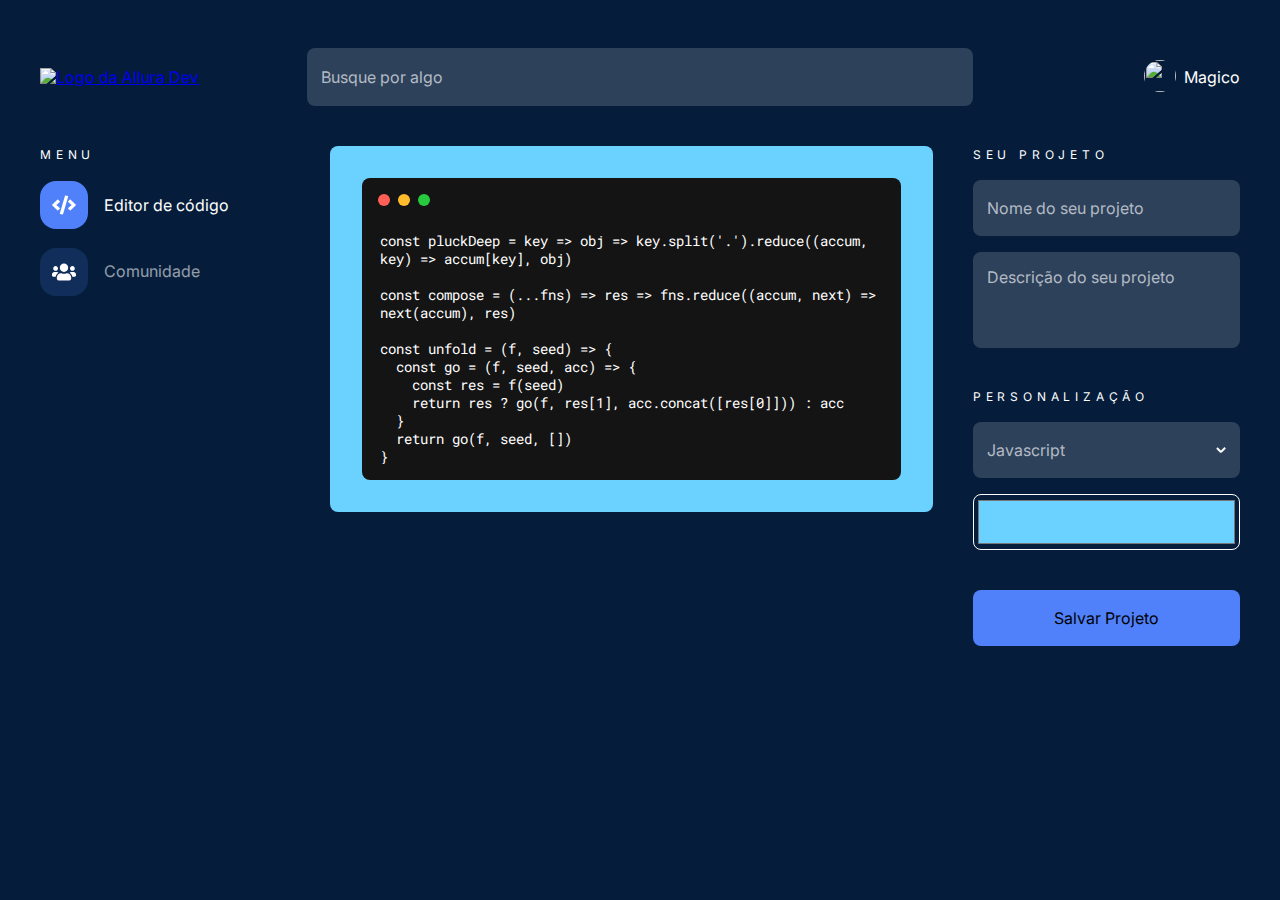
==== index.html @ d1392bac "Add screen editor field" ====
<!DOCTYPE html>
<html>
    <head>
        <meta charset="utf-8">
        <meta name="viewport" content="width=device-width initial-scale=1.0">

        <title>Home | Allura Challenge Front-End</title>

        <link href="assets/css/normalize.css" rel="stylesheet">
        <link href="https://fonts.googleapis.com/css2?family=Inter&display=swap" rel="stylesheet">
        <link href="https://fonts.googleapis.com/css2?family=Roboto+Mono&display=swap" rel="stylesheet">
        <link href="assets/css/base.css" rel="stylesheet">
        <link href="assets/css/header.css" rel="stylesheet">
        <link href="assets/css/menu.css" rel="stylesheet">
        <link href="assets/css/sidebar.css" rel="stylesheet">
        <link href="assets/css/screen.css" rel="stylesheet">
    </head>
    <body>
        <header class="header">
            <a href="#" class="header__logo left_container"><img src="assets/img/logo-allura_dev.svg" alt="Logo da Allura Dev"></a>
            <section class="header__navigation">
                <input type="text" id="search_bar" placeholder="Busque por algo" class="header__search middle_container"/>
            </section>
            <section class="header__profile right_container">
                <img src="assets/img/profile.jpg" alt="" class="header__profile__photo">
                <p class="header__profile__name">Magico</p>
            </section>
        </header>
        <main class="main">
            <nav class="menu left_container">
                <p class="title">Menu</p>
                <ul>
                    <li>
                        <a href="#" class="menu__editor--active">
                            <div class="menu__img__bg">
                                <img src="assets/img/icon-code_editor.svg" alt="Icone do editor de código" class="menu__editor__img">
                            </div>
                            <p class="menu__name">Editor de código</p>
                        </a>
                    </li>
                    <li>
                        <a href="#" class="menu__community">
                            <div class="menu__img__bg">
                                <img src="assets/img/icon-community.svg" alt="" class="menu__community__img">
                            </div>
                            <p class="menu__name">Comunidade</p>
                        </a>
                    </li>
                </ul>
            </nav>
            <div class="screen middle_container" id="screen_bg">
                <div class="screen__area">
                    <div class="screen__prompt">
                        <div class="screen__dot screen__dot-red"></div>
                        <div class="screen__dot screen__dot-yellow"></div>
                        <div class="screen__dot screen__dot-green"></div>
                    </div>
                    <textarea name="screen__editor" cols="30" rows="10" class="screen__editor">
const pluckDeep = key => obj => key.split('.').reduce((accum, key) => accum[key], obj)

const compose = (...fns) => res => fns.reduce((accum, next) => next(accum), res)

const unfold = (f, seed) => {
  const go = (f, seed, acc) => {
    const res = f(seed)
    return res ? go(f, res[1], acc.concat([res[0]])) : acc
  }
  return go(f, seed, [])
}
                    </textarea>
                </div>
            </div>
            <nav class="sidebar right_container">
                <section class="sidebar__navigation">
                    <form class="sidebar__form">
                        <p class="title">Seu projeto</p>
                        <input type="text" id="project_name" placeholder="Nome do seu projeto" class="sidebar__input"/>
                        <textarea name="project_description" id="project_description" placeholder="Descrição do seu projeto"
                            cols="30" rows="10" class="sidebar__description"></textarea>
                        <p class="title">Personalização</p>
                        <div class="custom-select-wrapper sidebar__select">
                            <div class="custom-select">
                                <div class="custom-select__trigger"><span>Javascript</span>
                                    <div class="arrow"></div>
                                </div>
                                <div class="custom-options">
                                    <span class="custom-option selected" data-value="0">Javascript</span>
                                    <span class="custom-option" data-value="1">HTML</span>
                                    <span class="custom-option" data-value="2">CSS</span>
                                </div>
                            </div>
                        </div>
                        <input type="color" id="favcolor" name="favcolor" value="#6BD1FF" class="sidebar__color-picker">
                        <input type="submit" value="Salvar Projeto" class="sidebar__submit">
                    </form>
                </section>
            </nav>
        </main>
        <footer>
        </footer>
        <script src="assets/js/custom-select.js"></script>
        <script src="assets/js/colorpick.js"></script>
    </body>
</html>
---- assets/css/base.css ----
:root {
    --branco: #FFF;
    --preto: #000;
    --grafite: #141414;
    --cinza-escuro: #2d415b;
    --prata: #b3bac4;
    --azul-marinho: #051D3B;
    --azul-agua: #5081FB;
    --azul-claro: #6BD1FF;
    --vermelho: #FF5F56;
    --amarelo: #FFBD2E;
    --verde: #27C93F;

    --inter: 'Inter', sans-serif;
    --roboto-mono: 'Roboto Mono', monospace;
}

body {
    background-color: var(--azul-marinho);
    font-family: var(--inter);
    font-style: normal;
    font-weight: normal;
    font-size: 16px;
    color: var(--branco);
}

.middle_container {
    margin: 2rem 0 0.5rem 0;
}

.left_container {
    margin: 2rem 0 0.5rem 2.5rem;
}

.right_container {
    margin: 2rem 2.5rem 0.5rem 0;
}

.main {
    display: flex;
    justify-content: space-between;
}

.title {
    font-size: 12px;
    line-height: 18px;
    letter-spacing: 0.4em;
    text-transform: uppercase;
    margin: 0;
}

::placeholder {
    color: var(--prata);
}
---- assets/css/header.css ----
.header {
    display: flex;
    justify-content: space-between;
    margin-top: 1rem;
    align-items: center;
}

.header__logo {
    width: 20%;
}

.header__navigation {
    display: flex;
    align-items: center;
    width: 52vw;
}

.header__search {
    background: rgba(255, 255, 255, 0.16);
    border-radius: 8px;
    width: 52vw;
    height: 56px;
    border: none;
    padding-left:14px;
}

.header__profile{
    display: flex;
    width: 20%;
    justify-content: flex-end;
}

.header__profile__photo {
    width: 32px;
    height: 32px;
    border-radius: 50%;
    margin: 0.5rem;
    object-fit: cover;
}

.header__profile__name {
    color: var(--branco);
}
---- assets/css/menu.css ----
.menu {
    width: 24%;
}

.menu ul {
    padding-left: 0;
    padding-right: 2.5rem;
    box-sizing: border-box;
}

.menu li {
    list-style-type: none;
    margin-bottom: 1rem;
}

.menu__editor, .menu__community {
    display: flex;
    flex-direction: row;
    align-items: center;
    justify-content: flex-start;
    text-decoration: none;
}

.menu__editor--active, .menu__community--active {
    display: flex;
    flex-direction: row;
    align-items: center;
    justify-content: flex-start;
    text-decoration: none;
}

.menu__img__bg {
    padding: 12px;
    background-color: rgba(80, 129, 251, 0.16);
    border-radius: 16px;
    height: 24px;
}

.menu__editor--active .menu__img__bg, .menu__community--active .menu__img__bg {
    background-color: var(--azul-agua);
}

.menu__editor__img, .menu__community__img {
    width: 24px;
    height: 24px;
}

.menu__name {
    margin-left: 1rem;
    color: var(--branco);
    width: 100%;
}

.menu__editor .menu__name, .menu__community .menu__name {
    opacity: 0.56;
}
---- assets/css/sidebar.css ----
.sidebar {
    width: 24%;
    padding-left: 2.5rem;
    box-sizing: border-box;
}

.sidebar__navigation {
    display: flex;
    align-items: center;
}

.sidebar__form {
    width: 100%;
    display: flex;
    flex-direction: column;
}

.sidebar__input {
    background: rgba(255, 255, 255, 0.16);
    border-radius: 8px;
    height: 56px;
    border: none;
    padding: 0 0 0 14px;
    margin-top: 1rem;
    color: var(--branco);
}

.sidebar__description {
    margin-top: 1rem;
    background: rgba(255, 255, 255, 0.16);
    border-radius: 8px;
    height: 80px;
    border: none;
    padding: 16px 0 0 14px;
    margin-bottom: 2.5rem;
    color: var(--branco);
    resize: none;
}

/* customized select */
.sidebar__select {
    background: rgba(255, 255, 255, 0.16);
    border-radius: 8px;
    height: 56px;
    border: none;
    padding: 0 14px 0 14px;
    margin-top: 1rem;
    color: var(--branco);
}

.custom-select-wrapper {
    user-select: none;
}

.custom-select {
    display: flex;
    flex-direction: column;
}

.custom-select__trigger {
    display: flex;
    align-items: center;
    justify-content: space-between;
    line-height: 24px;
    padding-top: 1rem;
    padding-bottom: 1rem;
    cursor: pointer;
    color: var(--prata);
}

.custom-options {
    transition: all 0.5s;
    opacity: 0;
    visibility: hidden;
    pointer-events: none;
    z-index: 2;
    background: rgba(45, 61, 91, 0.9);
    border-radius: 8px;
    border: none;
    color: var(--prata);
}

.custom-select.open .custom-options {
    opacity: 1;
    visibility: visible;
    pointer-events: all;
}

.custom-option {
    display: block;
    padding: 0 22px 0 22px;
    line-height: 24px;
    padding-top: 1rem;
    padding-bottom: 1rem;
    cursor: pointer;
    transition: all 0.5s;
}

.custom-option:hover {
    cursor: pointer;
    background: rgba(255, 255, 255, 0.24);
    border-radius: 8px;
}

.custom-option.selected {
    color: #ffffff;
    background-color: var(--azul-agua);
    border-radius: 8px;
}

.arrow {
    position: relative;
    height: 6px;
    width: 6px;
}

.arrow::before, .arrow::after {
    content: "";
    position: absolute;
    bottom: 0px;
    width: 0.15rem;
    height: 100%;
    transition: all 0.5s;
}

.arrow::before {
    left: -2px;
    transform: rotate(-45deg);
    background-color: var(--branco);
}

.arrow::after {
    left: 2px;
    transform: rotate(45deg);
    background-color: var(--branco);
}

.open .arrow::before {
    left: -2px;
    transform: rotate(45deg);
}

.open .arrow::after {
    left: 2px;
    transform: rotate(-45deg);
}
/* end of customized select */

.sidebar__color-picker {
    margin-top: 1rem;
    margin-right:2.5rem;
    background: rgba(196, 196, 196, 0.01);
    border: 1px solid #FFFFFF;
    box-sizing: border-box;
    border-radius: 8px;
    width: 100%;
    height: 56px;
}

.sidebar__submit {
    margin-top: 2.5rem;
    height: 56px;
    border-radius: 8px;
    height: 56px;
    border: none;
    padding: 0 14px 0 14px;
    color: var(--preto);
    background-color: var(--azul-agua);
}
---- assets/css/screen.css ----
.screen {
    background-color: var(--azul-claro);
    width: 50%;
    border-radius: 8px;
    transition: background-color 0.8s;
    height: 366px;
}

.screen__area {
    background-color: var(--grafite);
    height:302px;
    margin: 2rem;
    padding: 1rem;
    box-sizing: border-box;
    border-radius: 8px;
    flex-grow: 0;
    display: flex;
    flex-direction: column;
    justify-content: space-between;
}

.screen__prompt {
    display: flex;
    justify-content: start;
}

.screen__dot {
    padding: 6px;
    border-radius: 50%;
    margin-right: 0.5rem;
    margin-bottom: 1.5rem;
}

.screen__dot-red {
    background-color: var(--vermelho);
}

.screen__dot-yellow {
    background-color: var(--amarelo);
}

.screen__dot-green {
    background-color: var(--verde);
}

.screen__editor {
    background-color: var(--grafite);
    resize: none;
    width: -webkit-fill-available;
    height: 100%;
    border: none;
    color: var(--branco);
    font-family: var(--roboto-mono);
    font-size: 14px;
    line-height: 18px;
}
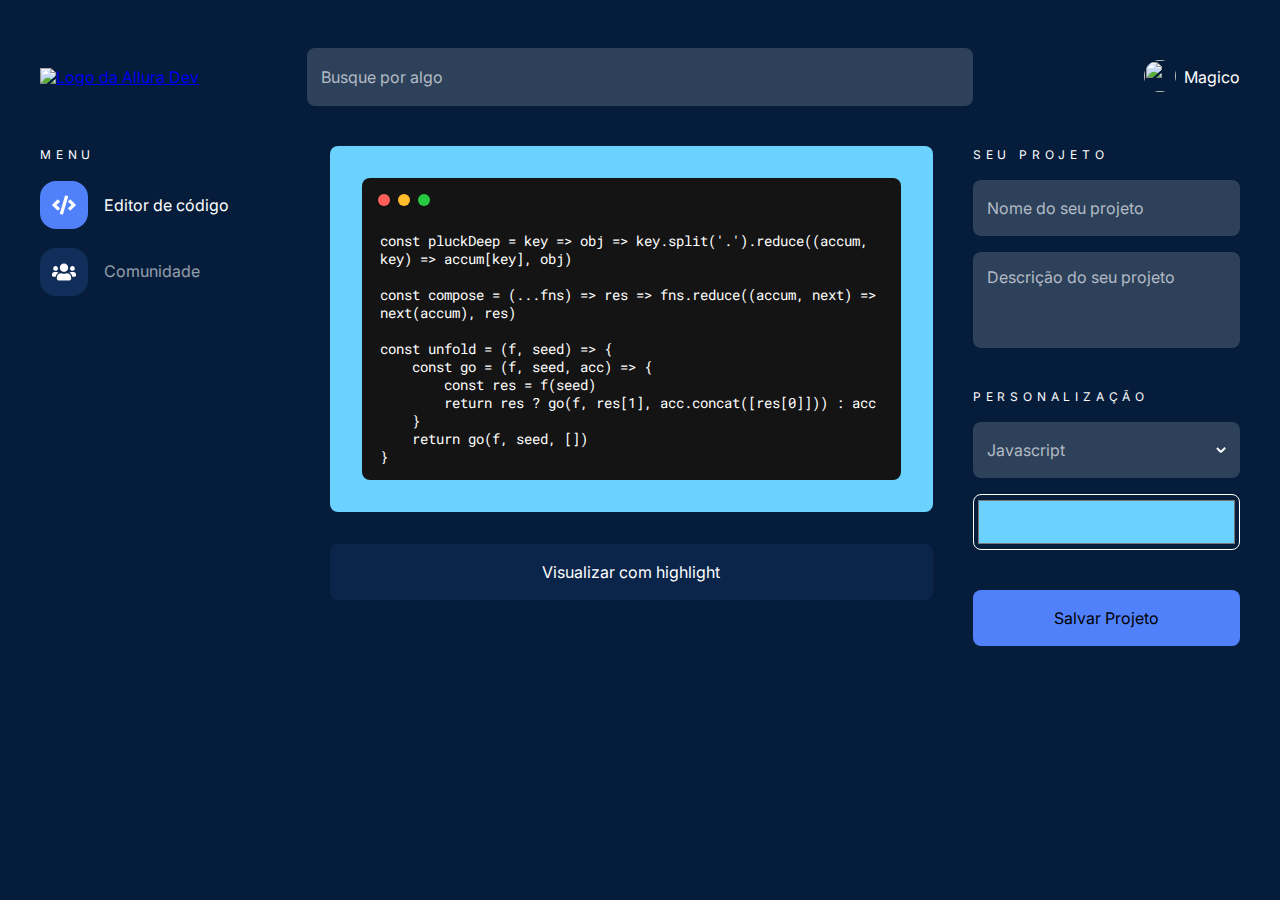
==== commit 9146f809: "Add highlight vizualize button" ====
--- a/index.html
+++ b/index.html
@@ -48,28 +48,31 @@
                     </li>
                 </ul>
             </nav>
-            <div class="screen middle_container" id="screen_bg">
-                <div class="screen__area">
-                    <div class="screen__prompt">
-                        <div class="screen__dot screen__dot-red"></div>
-                        <div class="screen__dot screen__dot-yellow"></div>
-                        <div class="screen__dot screen__dot-green"></div>
-                    </div>
-                    <textarea name="screen__editor" cols="30" rows="10" class="screen__editor">
+            <section class="middle">
+                <div class="screen middle_container" id="screen_bg">
+                    <div class="screen__area">
+                        <div class="screen__prompt">
+                            <div class="screen__dot screen__dot-red"></div>
+                            <div class="screen__dot screen__dot-yellow"></div>
+                            <div class="screen__dot screen__dot-green"></div>
+                        </div>
+                        <textarea name="screen__editor" cols="30" rows="10" class="screen__editor">
 const pluckDeep = key => obj => key.split('.').reduce((accum, key) => accum[key], obj)
 
 const compose = (...fns) => res => fns.reduce((accum, next) => next(accum), res)
 
 const unfold = (f, seed) => {
-  const go = (f, seed, acc) => {
-    const res = f(seed)
-    return res ? go(f, res[1], acc.concat([res[0]])) : acc
-  }
-  return go(f, seed, [])
+    const go = (f, seed, acc) => {
+        const res = f(seed)
+        return res ? go(f, res[1], acc.concat([res[0]])) : acc
+    }
+    return go(f, seed, [])
 }
-                    </textarea>
+                        </textarea>
+                    </div>
                 </div>
-            </div>
+                <input type="submit" value="Visualizar com highlight" class="screen__vizualize">
+            </section>
             <nav class="sidebar right_container">
                 <section class="sidebar__navigation">
                     <form class="sidebar__form">
--- a/assets/css/screen.css
+++ b/assets/css/screen.css
@@ -1,6 +1,11 @@
+.middle {
+    width: 50%;
+    display: flex;
+    flex-direction: column;
+}
+
 .screen {
     background-color: var(--azul-claro);
-    width: 50%;
     border-radius: 8px;
     transition: background-color 0.8s;
     height: 366px;
@@ -53,4 +58,15 @@
     font-family: var(--roboto-mono);
     font-size: 14px;
     line-height: 18px;
+}
+
+.screen__vizualize {
+    margin-top: 1.5rem;
+    height: 56px;
+    border-radius: 8px;
+    height: 56px;
+    border: none;
+    padding: 0 14px 0 14px;
+    color: var(--branco);
+    background: rgba(80, 129, 251, 0.08);
 }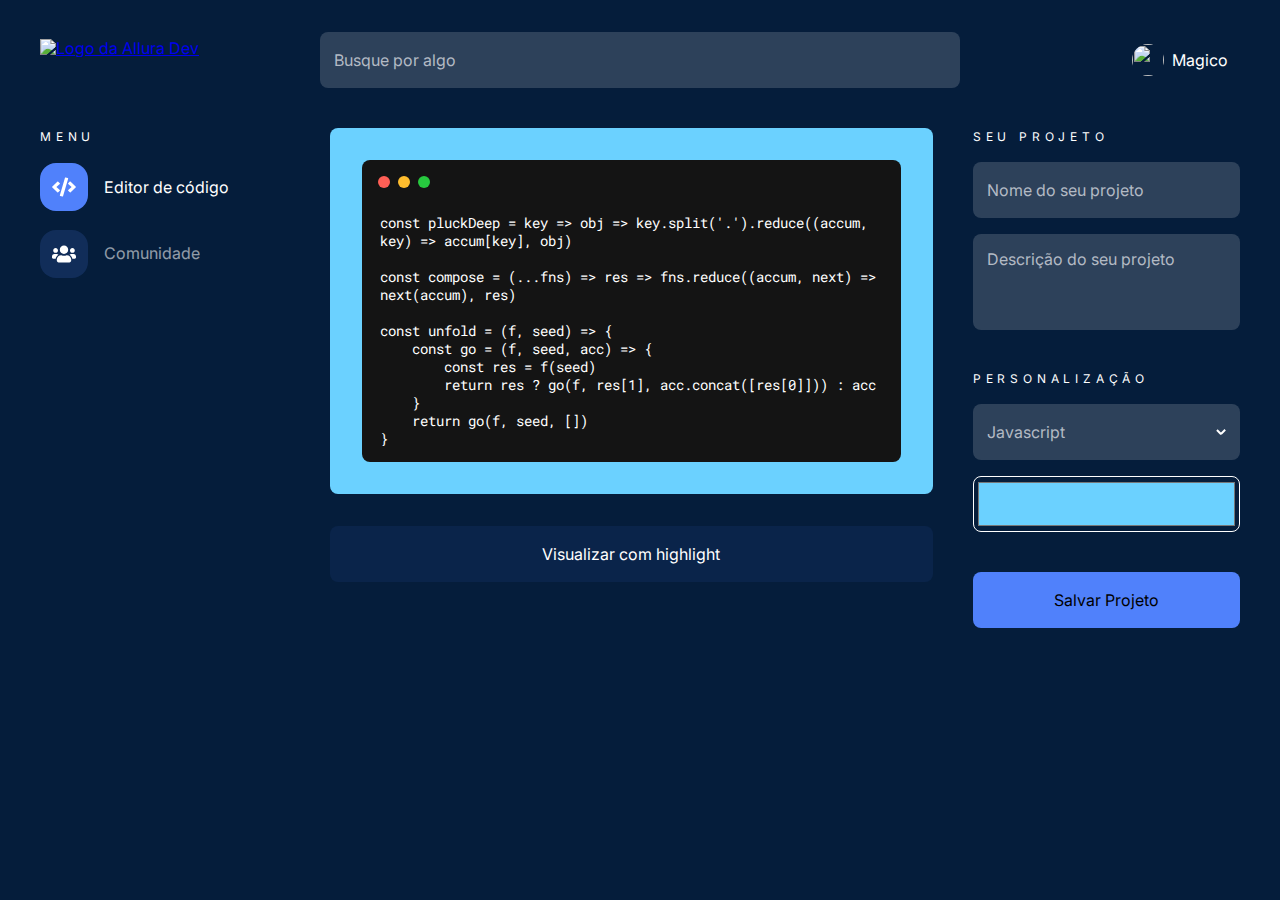
==== commit 0b797922: "Do some style adjustments" ====
--- a/index.html
+++ b/index.html
@@ -17,13 +17,17 @@
     </head>
     <body>
         <header class="header">
-            <a href="#" class="header__logo left_container"><img src="assets/img/logo-allura_dev.svg" alt="Logo da Allura Dev"></a>
+            <div class="header__logo">
+                <a href="#" class="left_container"><img src="assets/img/logo-allura_dev.svg" alt="Logo da Allura Dev"></a>
+            </div>
             <section class="header__navigation">
                 <input type="text" id="search_bar" placeholder="Busque por algo" class="header__search middle_container"/>
             </section>
-            <section class="header__profile right_container">
-                <img src="assets/img/profile.jpg" alt="" class="header__profile__photo">
-                <p class="header__profile__name">Magico</p>
+            <section class="header__profile">
+                <div class="header__bg right_container">
+                    <img src="assets/img/profile.jpg" alt="" class="header__profile__photo">
+                    <p class="header__profile__name">Magico</p>
+                </div>
             </section>
         </header>
         <main class="main">
--- a/assets/css/base.css
+++ b/assets/css/base.css
@@ -6,6 +6,8 @@
     --prata: #b3bac4;
     --azul-marinho: #051D3B;
     --azul-agua: #5081FB;
+    --azul-ceu: #7BA4FC;
+    --azul-ceu-limpo:#96B9FD;
     --azul-claro: #6BD1FF;
     --vermelho: #FF5F56;
     --amarelo: #FFBD2E;
--- a/assets/css/header.css
+++ b/assets/css/header.css
@@ -1,40 +1,57 @@
 .header {
     display: flex;
     justify-content: space-between;
-    margin-top: 1rem;
     align-items: center;
 }
 
 .header__logo {
-    width: 20%;
+    width: 24%;
 }
 
 .header__navigation {
     display: flex;
     align-items: center;
-    width: 52vw;
+    width: 50%;
 }
 
 .header__search {
     background: rgba(255, 255, 255, 0.16);
     border-radius: 8px;
-    width: 52vw;
+    width: 100%;
     height: 56px;
     border: none;
-    padding-left:14px;
+    padding: 0 0 0 14px;
+    color: var(--branco);
+}
+
+.header__search:hover {
+    background: rgba(255, 255, 255, 0.24);
 }
 
 .header__profile{
+    width: 24%;
     display: flex;
-    width: 20%;
     justify-content: flex-end;
+}
+
+.header__bg {
+    display: flex;
+    align-items: center;
+    border-radius: 8px;
+    padding: 1rem 0.75rem 1rem 0.75rem;
+    box-sizing: border-box;
+    height: 56px;
+}
+
+.header__bg:hover {
+    background: rgba(255, 255, 255, 0.08);
 }
 
 .header__profile__photo {
     width: 32px;
     height: 32px;
     border-radius: 50%;
-    margin: 0.5rem;
+    margin-right: 0.5rem;
     object-fit: cover;
 }
 
--- a/assets/css/menu.css
+++ b/assets/css/menu.css
@@ -29,6 +29,10 @@
     text-decoration: none;
 }
 
+.menu__editor:hover, .menu__community:hover, .menu__editor--active:hover, .menu__community--active:hover {
+    background-color: rgba(255, 255, 255, 0.16);
+    border-radius: 16px;
+}
 .menu__img__bg {
     padding: 12px;
     background-color: rgba(80, 129, 251, 0.16);
--- a/assets/css/sidebar.css
+++ b/assets/css/sidebar.css
@@ -37,6 +37,10 @@
     resize: none;
 }
 
+.sidebar__input:hover, .sidebar__description:hover {
+    background: rgba(255, 255, 255, 0.24);
+}
+
 /* customized select */
 .sidebar__select {
     background: rgba(255, 255, 255, 0.16);
@@ -46,6 +50,10 @@
     padding: 0 14px 0 14px;
     margin-top: 1rem;
     color: var(--branco);
+}
+
+.sidebar__select:hover {
+    background: rgba(255, 255, 255, 0.24);
 }
 
 .custom-select-wrapper {
@@ -166,4 +174,17 @@
     padding: 0 14px 0 14px;
     color: var(--preto);
     background-color: var(--azul-agua);
+}
+
+.sidebar__submit:hover {
+    background: var(--azul-ceu);
+}
+
+.sidebar__submit:active {
+    background: var(--azul-ceu);
+    border: 4px solid rgba(80, 129, 251, 0.72);
+}
+
+.sidebar__submit:focus {
+    background: var(--azul-ceu-limpo);
 }--- a/assets/css/screen.css
+++ b/assets/css/screen.css
@@ -69,4 +69,17 @@
     padding: 0 14px 0 14px;
     color: var(--branco);
     background: rgba(80, 129, 251, 0.08);
+}
+
+.screen__vizualize:hover {
+    background: rgba(80, 129, 251, 0.16);
+}
+
+.screen__vizualize:active {
+    background: rgba(80, 129, 251, 0.16);
+    border: 4px solid rgba(80, 129, 251, 0.24);
+}
+
+.screen__vizualize:focus {
+    background: rgba(80, 129, 251, 0.16);
 }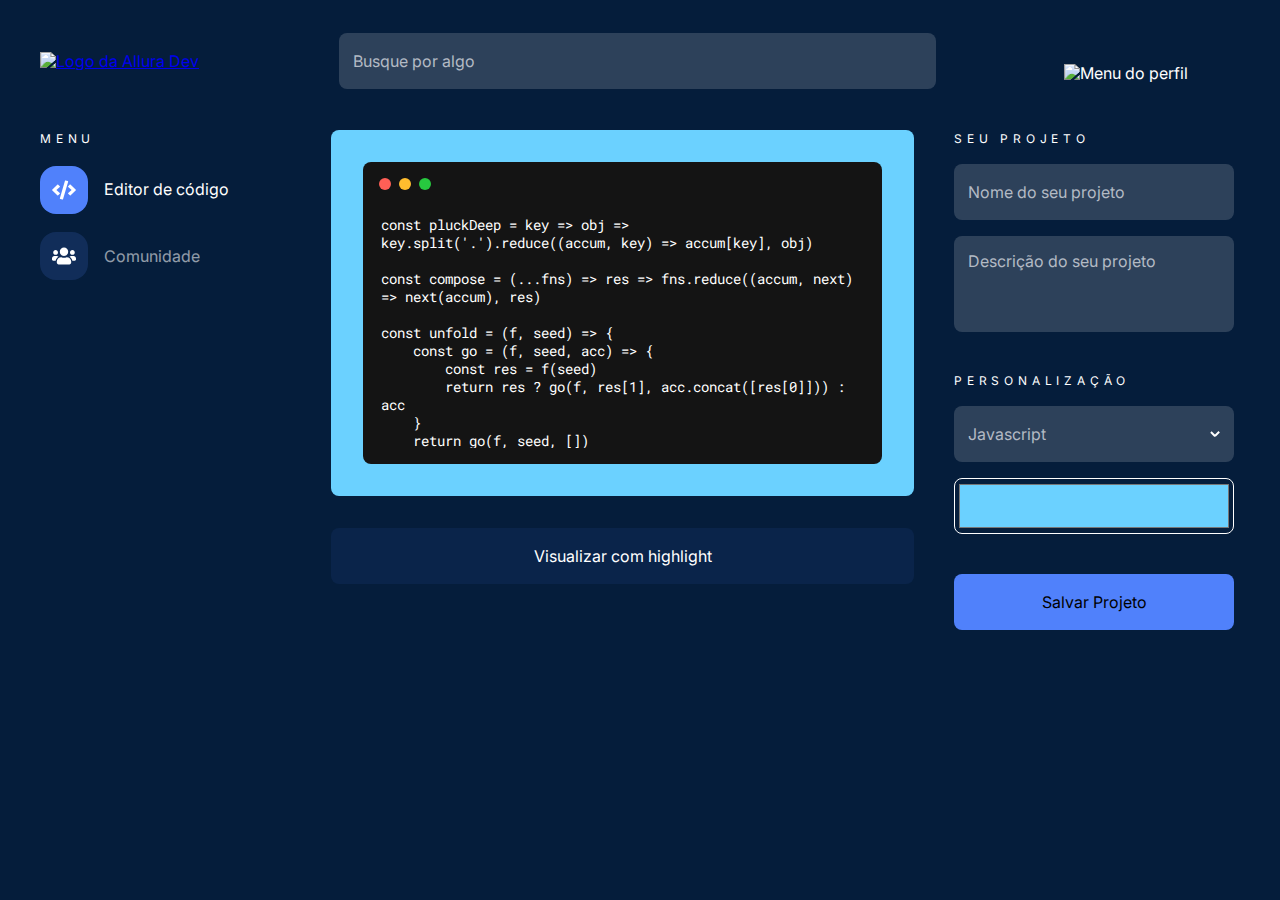
==== commit 3ecb35bb: "Fix header spacements in order to align with main scope" ====
--- a/index.html
+++ b/index.html
@@ -17,16 +17,23 @@
     </head>
     <body>
         <header class="header">
-            <div class="header__logo">
-                <a href="#" class="left_container"><img src="assets/img/logo-allura_dev.svg" alt="Logo da Allura Dev"></a>
+            <div class="header__logo left_container">
+                <a href="#" class="header__logo-bg"><img src="assets/img/logo-allura_dev.svg" alt="Logo da Allura Dev"></a>
             </div>
-            <section class="header__navigation">
-                <input type="text" id="search_bar" placeholder="Busque por algo" class="header__search middle_container"/>
+            <section class="middle">
+                <div class="header__navigation middle_container">
+                    <input type="text" id="search_bar" placeholder="Busque por algo" class="header__search "/>
+                </div>
             </section>
-            <section class="header__profile">
-                <div class="header__bg right_container">
-                    <img src="assets/img/profile.jpg" alt="" class="header__profile__photo">
+            <section class="header__profile right_container">
+                <div class="header__profile-bg">
+                    <img src="assets/img/profile.jpg" alt="Imagem do perfil" class="header__profile__photo">
                     <p class="header__profile__name">Magico</p>
+                </div>
+                <div class="header__hamburguer-menu right_container">
+                    <div class="header__hamburguer-bg">
+                        <img src="assets/img/menu-hamburguer.svg" alt="Menu do perfil">
+                    </div>
                 </div>
             </section>
         </header>
--- a/assets/css/base.css
+++ b/assets/css/base.css
@@ -38,6 +38,12 @@
     margin: 2rem 2.5rem 0.5rem 0;
 }
 
+.header {
+    display: flex;
+    justify-content: space-between;
+    align-items: center;
+}
+
 .main {
     display: flex;
     justify-content: space-between;
@@ -53,4 +59,10 @@
 
 ::placeholder {
     color: var(--prata);
+}
+
+@media screen and (max-width:1440px) {
+    .right_container {
+        margin-right: 2.875rem;
+    }
 }--- a/assets/css/header.css
+++ b/assets/css/header.css
@@ -1,17 +1,19 @@
-.header {
-    display: flex;
-    justify-content: space-between;
-    align-items: center;
+.header__logo {
+    width: 25%;
 }
 
-.header__logo {
-    width: 24%;
+.header__logo-bg {
+    width: fit-content;
+    border-radius: 8px;
+    height: 56px;
+    display: flex;
+    justify-content: start;
+    align-items: center;
 }
 
 .header__navigation {
     display: flex;
     align-items: center;
-    width: 50%;
 }
 
 .header__search {
@@ -29,12 +31,12 @@
 }
 
 .header__profile{
-    width: 24%;
+    width: 25%;
     display: flex;
     justify-content: flex-end;
 }
 
-.header__bg {
+.header__profile-bg {
     display: flex;
     align-items: center;
     border-radius: 8px;
@@ -43,7 +45,7 @@
     height: 56px;
 }
 
-.header__bg:hover {
+.header__profile-bg:hover {
     background: rgba(255, 255, 255, 0.08);
 }
 
@@ -57,4 +59,23 @@
 
 .header__profile__name {
     color: var(--branco);
+}
+
+.header__hamburguer-menu {
+    display: none;
+}
+
+/* tablet custom */
+@media screen and (max-width:1440px) {
+    .header__profile-bg {
+        display: none;
+    }
+
+    .header__hamburguer-menu {
+        display: inline;
+    }
+
+    .header__hamburguer-bg {
+
+    }
 }--- a/assets/css/menu.css
+++ b/assets/css/menu.css
@@ -1,5 +1,5 @@
 .menu {
-    width: 24%;
+    width: 25%;
 }
 
 .menu ul {
--- a/assets/css/sidebar.css
+++ b/assets/css/sidebar.css
@@ -1,5 +1,5 @@
 .sidebar {
-    width: 24%;
+    width: 25%;
     padding-left: 2.5rem;
     box-sizing: border-box;
 }
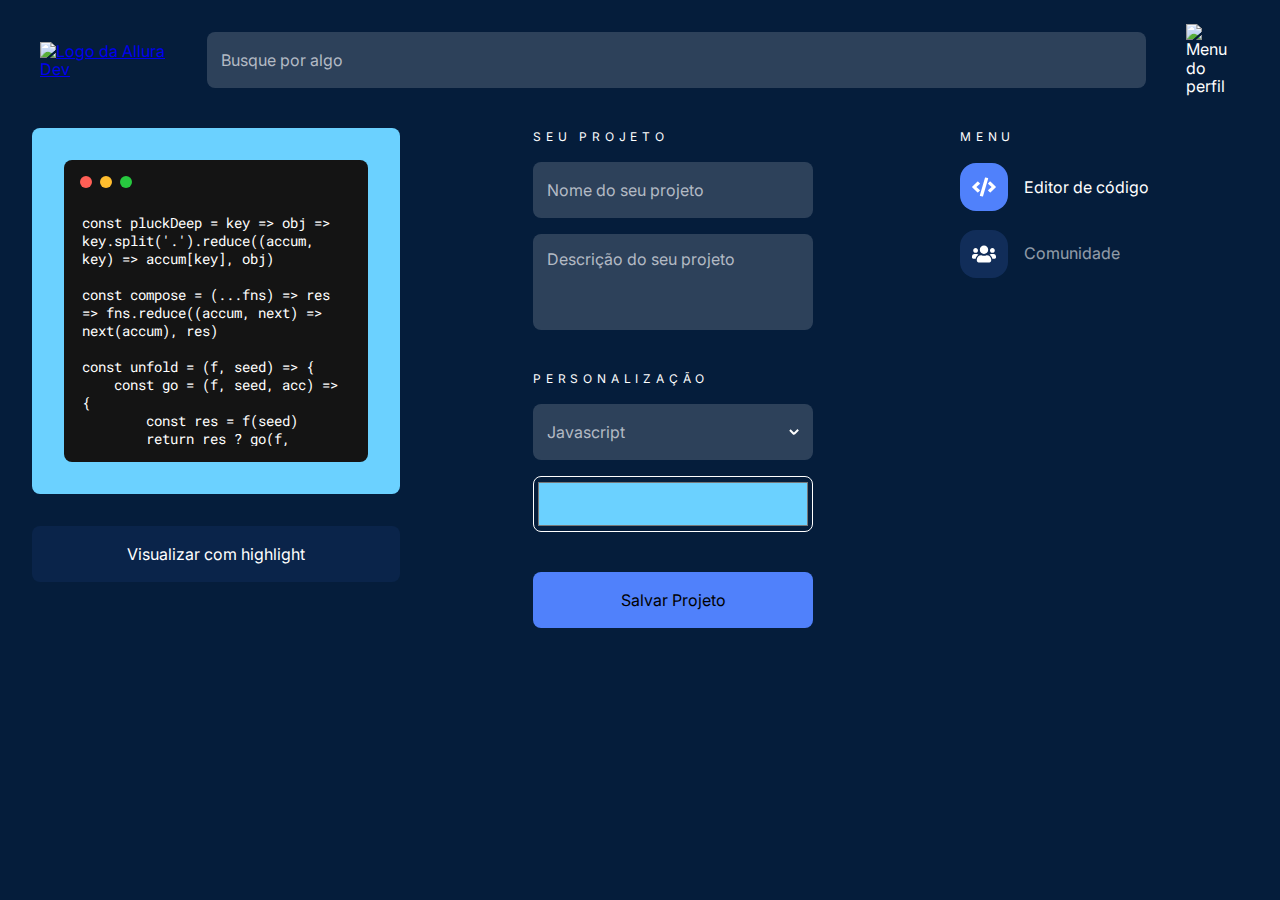
==== commit 9f63c53c: "Set style for mobile" ====
--- a/index.html
+++ b/index.html
@@ -20,9 +20,14 @@
             <div class="header__logo left_container">
                 <a href="#" class="header__logo-bg"><img src="assets/img/logo-allura_dev.svg" alt="Logo da Allura Dev"></a>
             </div>
-            <section class="middle">
+            <section class="header--middle">
                 <div class="header__navigation middle_container">
                     <input type="text" id="search_bar" placeholder="Busque por algo" class="header__search "/>
+                </div>
+                <div class="header__explorer middle_container">
+                    <div class="header__explorer-bg">
+                        <img src="assets/img/icon-explorer.svg" alt="Menu de busca">
+                    </div>
                 </div>
             </section>
             <section class="header__profile right_container">
@@ -30,9 +35,9 @@
                     <img src="assets/img/profile.jpg" alt="Imagem do perfil" class="header__profile__photo">
                     <p class="header__profile__name">Magico</p>
                 </div>
-                <div class="header__hamburguer-menu right_container">
+                <div class="header__hamburguer-menu">
                     <div class="header__hamburguer-bg">
-                        <img src="assets/img/menu-hamburguer.svg" alt="Menu do perfil">
+                        <img src="assets/img/icon-menu.svg" alt="Menu do perfil">
                     </div>
                 </div>
             </section>
--- a/assets/css/header.css
+++ b/assets/css/header.css
@@ -9,6 +9,12 @@
     display: flex;
     justify-content: start;
     align-items: center;
+}
+
+.header--middle {
+    width: 50%;
+    display: flex;
+    flex-direction: column;
 }
 
 .header__navigation {
@@ -30,7 +36,7 @@
     background: rgba(255, 255, 255, 0.24);
 }
 
-.header__profile{
+.header__profile {
     width: 25%;
     display: flex;
     justify-content: flex-end;
@@ -61,14 +67,35 @@
     color: var(--branco);
 }
 
-.header__hamburguer-menu {
+.header__hamburguer-menu, .header__explorer {
     display: none;
 }
 
 /* tablet custom */
 @media screen and (max-width:1440px) {
+    .header__logo {
+        width: initial;
+    }
+
+    .header--middle {
+        width: 100%;
+    }
+
+    /* .header__navigation {
+        background-color: red;
+    } */
+
+    .header__search {
+        width: 100%;
+        margin: 0 2.5rem 0 2.5rem;
+    }
+
     .header__profile-bg {
         display: none;
+    }
+
+    .header__profile {
+        width: initial;
     }
 
     .header__hamburguer-menu {
@@ -76,6 +103,48 @@
     }
 
     .header__hamburguer-bg {
+        display: flex;
+        align-items: center;
+        justify-content: center;
+        border-radius: 8px;
+        height: 48px;
+        width: 48px;
+    }
 
+    .header__hamburguer-bg:hover {
+        background: rgba(80, 129, 251, 0.08);
+    }
+
+    .header__hamburguer-bg:active {
+        background: rgba(80, 129, 251, 0.16);
+    }
+}
+
+@media screen and (max-width:540px) {
+    .header--middle {
+        width: 100%;
+        flex-direction: row;
+        justify-content: flex-end;
+    }
+
+    .header__navigation {
+        display: none;
+    }
+
+    .header__explorer {
+        display: inline;
+    }
+
+    .header__explorer-bg {
+        display: flex;
+        align-items: center;
+        justify-content: center;
+        border-radius: 8px;
+        height: 48px;
+        width: 48px;
+    }
+
+    .header__explorer-bg:hover {
+        background: rgba(80, 129, 251, 0.08);
     }
 }--- a/assets/css/screen.css
+++ b/assets/css/screen.css
@@ -82,4 +82,29 @@
 
 .screen__vizualize:focus {
     background: rgba(80, 129, 251, 0.16);
-}+}
+
+@media screen and (max-width:1440px) {
+    .menu {
+        order: 1;
+    }
+
+    .middle {
+        width: initial;
+        margin: 0 2rem 0 2rem;
+    }
+}
+
+@media screen and (max-width:540px) {
+    .middle {
+        margin: 0 1rem 0 1rem;
+    }
+
+    .screen {
+        height: 492px;
+    }
+
+    .screen__area {
+        height: 428px;
+    }
+}
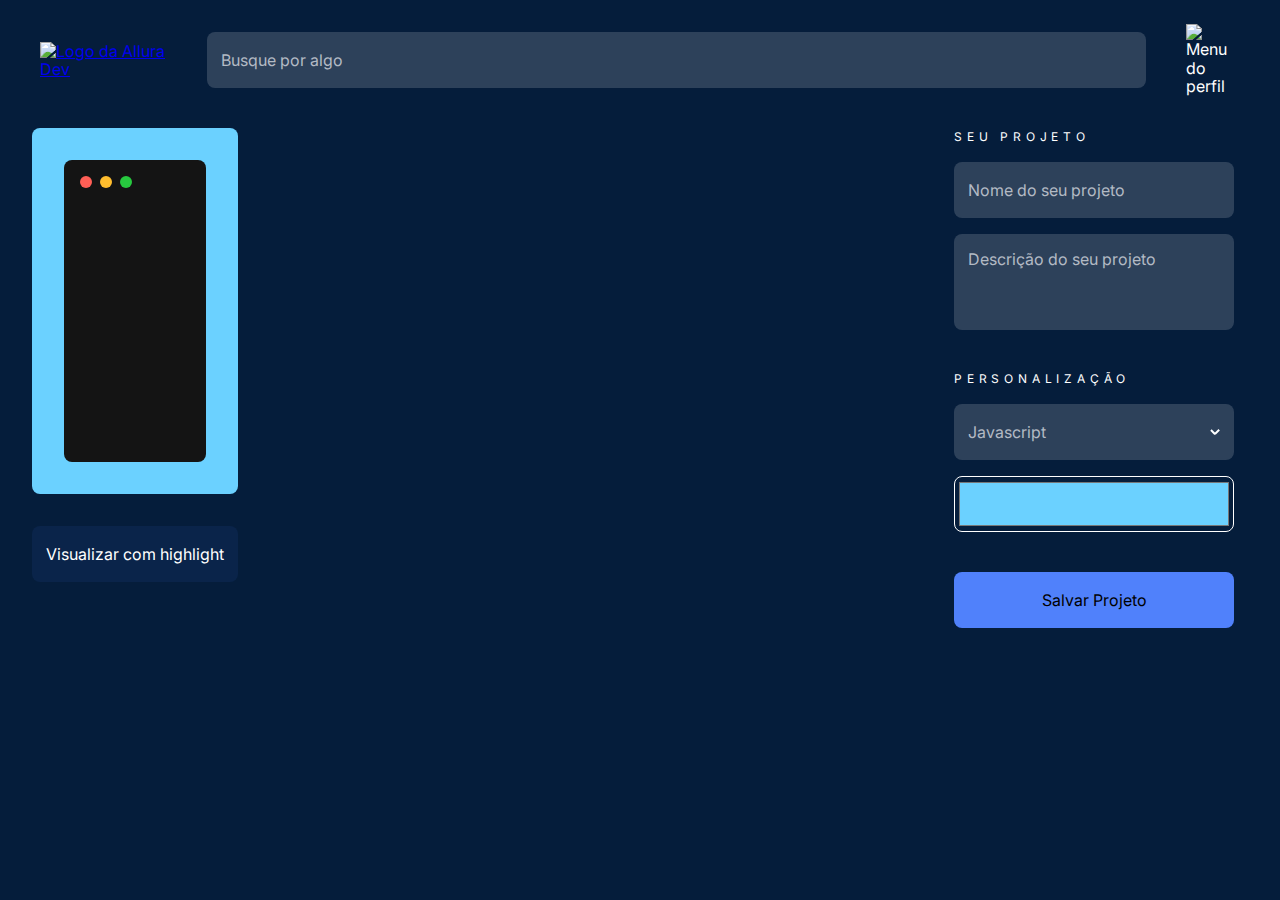
==== commit 4a02e924: "Fix - Implementação do destaque de sintaxe" ====
--- a/index.html
+++ b/index.html
@@ -4,7 +4,7 @@
         <meta charset="utf-8">
         <meta name="viewport" content="width=device-width initial-scale=1.0">
 
-        <title>Home | Allura Challenge Front-End</title>
+        <title>Allura Challenge | Editor de Código</title>
 
         <link href="assets/css/normalize.css" rel="stylesheet">
         <link href="https://fonts.googleapis.com/css2?family=Inter&display=swap" rel="stylesheet">
@@ -14,6 +14,7 @@
         <link href="assets/css/menu.css" rel="stylesheet">
         <link href="assets/css/sidebar.css" rel="stylesheet">
         <link href="assets/css/screen.css" rel="stylesheet">
+        <link rel="stylesheet" href="https://cdnjs.cloudflare.com/ajax/libs/highlight.js/10.7.2/styles/monokai-sublime.min.css">
     </head>
     <body>
         <header class="header">
@@ -47,7 +48,7 @@
                 <p class="title">Menu</p>
                 <ul>
                     <li>
-                        <a href="#" class="menu__editor--active">
+                        <a href="index.html" class="menu__editor--active">
                             <div class="menu__img__bg">
                                 <img src="assets/img/icon-code_editor.svg" alt="Icone do editor de código" class="menu__editor__img">
                             </div>
@@ -55,7 +56,7 @@
                         </a>
                     </li>
                     <li>
-                        <a href="#" class="menu__community">
+                        <a href="community.html" class="menu__community">
                             <div class="menu__img__bg">
                                 <img src="assets/img/icon-community.svg" alt="" class="menu__community__img">
                             </div>
@@ -66,26 +67,14 @@
             </nav>
             <section class="middle">
                 <div class="screen middle_container" id="screen_bg">
-                    <div class="screen__area">
+                    <pre class="screen__area">
                         <div class="screen__prompt">
                             <div class="screen__dot screen__dot-red"></div>
                             <div class="screen__dot screen__dot-yellow"></div>
                             <div class="screen__dot screen__dot-green"></div>
                         </div>
-                        <textarea name="screen__editor" cols="30" rows="10" class="screen__editor">
-const pluckDeep = key => obj => key.split('.').reduce((accum, key) => accum[key], obj)
-
-const compose = (...fns) => res => fns.reduce((accum, next) => next(accum), res)
-
-const unfold = (f, seed) => {
-    const go = (f, seed, acc) => {
-        const res = f(seed)
-        return res ? go(f, res[1], acc.concat([res[0]])) : acc
-    }
-    return go(f, seed, [])
-}
-                        </textarea>
-                    </div>
+                        <code contentEditable="true" name="screen__editor" cols="30" rows="10" class="screen__editor hljs" id='screen__editor_bg'></code>
+                    </pre>
                 </div>
                 <input type="submit" value="Visualizar com highlight" class="screen__vizualize">
             </section>
@@ -94,8 +83,7 @@
                     <form class="sidebar__form">
                         <p class="title">Seu projeto</p>
                         <input type="text" id="project_name" placeholder="Nome do seu projeto" class="sidebar__input"/>
-                        <textarea name="project_description" id="project_description" placeholder="Descrição do seu projeto"
-                            cols="30" rows="10" class="sidebar__description"></textarea>
+                        <textarea name="project_description" id="project_description" placeholder="Descrição do seu projeto" cols="30" rows="10" class="sidebar__description"></textarea>
                         <p class="title">Personalização</p>
                         <div class="custom-select-wrapper sidebar__select">
                             <div class="custom-select">
@@ -119,5 +107,7 @@
         </footer>
         <script src="assets/js/custom-select.js"></script>
         <script src="assets/js/colorpick.js"></script>
+        <script src="https://cdnjs.cloudflare.com/ajax/libs/highlight.js/10.7.2/highlight.min.js"></script>
+        <script src="assets/js/visualize.js"></script>
     </body>
 </html>--- a/assets/css/menu.css
+++ b/assets/css/menu.css
@@ -29,15 +29,14 @@
     text-decoration: none;
 }
 
-.menu__editor:hover, .menu__community:hover, .menu__editor--active:hover, .menu__community--active:hover {
-    background-color: rgba(255, 255, 255, 0.16);
-    border-radius: 16px;
-}
 .menu__img__bg {
     padding: 12px;
     background-color: rgba(80, 129, 251, 0.16);
     border-radius: 16px;
     height: 24px;
+    display: flex;
+    justify-content: center;
+    align-items: center;
 }
 
 .menu__editor--active .menu__img__bg, .menu__community--active .menu__img__bg {
@@ -46,7 +45,24 @@
 
 .menu__editor__img, .menu__community__img {
     width: 24px;
-    height: 24px;
+    height: 14px;
+    opacity: 0.56;
+}
+
+.menu__editor:hover .menu__editor__img, .menu__community:hover .menu__community__img {
+    opacity: 0.72;
+}
+
+.menu__editor:active .menu__editor__img, .menu__community:active .menu__community__img {
+    opacity: 1;
+}
+
+.menu__editor:hover .menu__img__bg, .menu__community:hover .menu__img__bg {
+    background: rgba(80, 129, 251, 0.64);
+}
+
+.menu__editor:active .menu__img__bg, .menu__community:active .menu__img__bg {
+    background: var(--azul-agua);
 }
 
 .menu__name {
@@ -57,4 +73,18 @@
 
 .menu__editor .menu__name, .menu__community .menu__name {
     opacity: 0.56;
+}
+
+.menu__editor:hover .menu__name, .menu__community:hover .menu__name {
+    opacity: 0.72;
+}
+
+.menu__editor:active .menu__name, .menu__community:active .menu__name {
+    opacity: 1;
+}
+
+@media screen and (max-width:1440px) {
+    .menu{
+        display: none;
+    }
 }--- a/assets/css/screen.css
+++ b/assets/css/screen.css
@@ -60,6 +60,10 @@
     line-height: 18px;
 }
 
+#screen__editor_bg {
+    background-color: var(--grafite);
+}
+
 .screen__vizualize {
     margin-top: 1.5rem;
     height: 56px;
@@ -69,6 +73,8 @@
     padding: 0 14px 0 14px;
     color: var(--branco);
     background: rgba(80, 129, 251, 0.08);
+    overflow-x: hidden;
+    overflow-y: auto;
 }
 
 .screen__vizualize:hover {
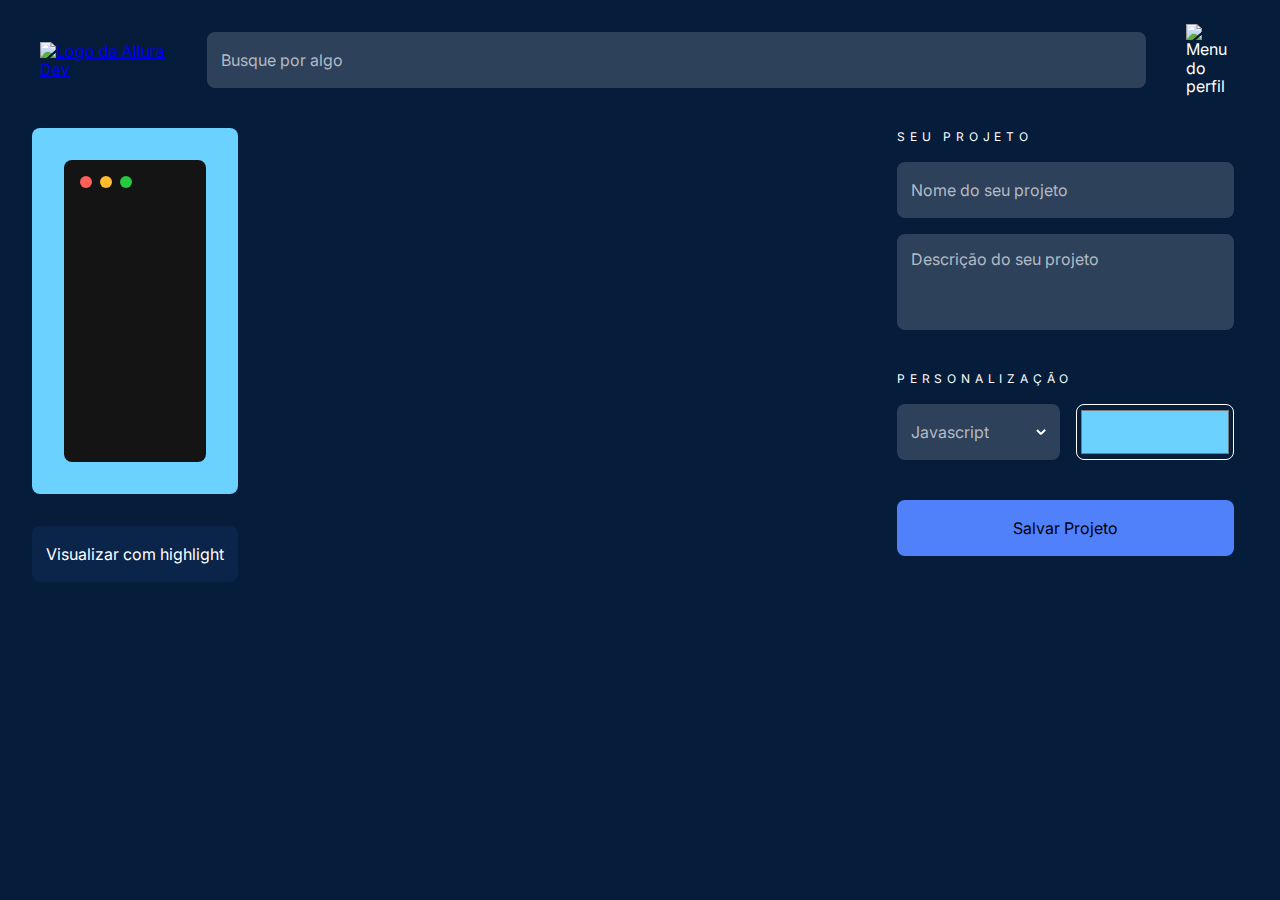
==== commit e4d0480c: "Add button save functionality - minor correction on CSS in order to work with Firefox - implement li" ====
--- a/index.html
+++ b/index.html
@@ -85,19 +85,21 @@
                         <input type="text" id="project_name" placeholder="Nome do seu projeto" class="sidebar__input"/>
                         <textarea name="project_description" id="project_description" placeholder="Descrição do seu projeto" cols="30" rows="10" class="sidebar__description"></textarea>
                         <p class="title">Personalização</p>
-                        <div class="custom-select-wrapper sidebar__select">
-                            <div class="custom-select">
-                                <div class="custom-select__trigger"><span>Javascript</span>
-                                    <div class="arrow"></div>
-                                </div>
-                                <div class="custom-options">
-                                    <span class="custom-option selected" data-value="0">Javascript</span>
-                                    <span class="custom-option" data-value="1">HTML</span>
-                                    <span class="custom-option" data-value="2">CSS</span>
+                        <div class="sidebar__personalization">
+                            <div class="custom-select-wrapper sidebar__select">
+                                <div class="custom-select">
+                                    <div class="custom-select__trigger"><span>Javascript</span>
+                                        <div class="arrow"></div>
+                                    </div>
+                                    <div class="custom-options">
+                                        <span class="custom-option selected" data-value="0">Javascript</span>
+                                        <span class="custom-option" data-value="1">HTML</span>
+                                        <span class="custom-option" data-value="2">CSS</span>
+                                    </div>
                                 </div>
                             </div>
+                            <input type="color" id="favcolor" name="favcolor" value="#6BD1FF" class="sidebar__color-picker">
                         </div>
-                        <input type="color" id="favcolor" name="favcolor" value="#6BD1FF" class="sidebar__color-picker">
                         <input type="submit" value="Salvar Projeto" class="sidebar__submit">
                     </form>
                 </section>
@@ -108,6 +110,6 @@
         <script src="assets/js/custom-select.js"></script>
         <script src="assets/js/colorpick.js"></script>
         <script src="https://cdnjs.cloudflare.com/ajax/libs/highlight.js/10.7.2/highlight.min.js"></script>
-        <script src="assets/js/visualize.js"></script>
+        <script src="assets/js/index.js"></script>
     </body>
 </html>--- a/assets/css/sidebar.css
+++ b/assets/css/sidebar.css
@@ -1,5 +1,5 @@
 .sidebar {
-    width: 25%;
+    width: 21.667%;
     padding-left: 2.5rem;
     box-sizing: border-box;
 }
@@ -187,4 +187,56 @@
 
 .sidebar__submit:focus {
     background: var(--azul-ceu-limpo);
+}
+
+@media screen and (max-width:1439px) {
+    .sidebar {
+        width: initial;
+    }
+
+    .sidebar__submit {
+        margin-bottom: 0.5rem;
+    }
+
+    .sidebar__personalization {
+        display: flex;
+        justify-content: space-between;
+    }
+
+    .sidebar__select {
+        width: -moz-available;          /* WebKit-based browsers will ignore this. */
+        width: -webkit-fill-available;  /* Mozilla-based browsers will ignore this. */
+        width: fill-available;
+        margin-right: 1rem;
+    }
+
+    .sidebar__color-picker {
+        width: -moz-available;          /* WebKit-based browsers will ignore this. */
+        width: -webkit-fill-available;  /* Mozilla-based browsers will ignore this. */
+        width: fill-available;
+        margin-right: 0;
+    }
+}
+
+@media screen and (max-width:540px) {
+    .sidebar {
+        padding-left: 1rem;
+    }
+
+    .sidebar__personalization {
+        flex-direction: column;
+    }
+
+    .sidebar__select {
+        width: -moz-available;          /* WebKit-based browsers will ignore this. */
+        width: -webkit-fill-available;  /* Mozilla-based browsers will ignore this. */
+        width: fill-available;
+        margin: 1rem 0 0 0;
+    }
+
+    .sidebar__color-picker {
+        width: -moz-available;          /* WebKit-based browsers will ignore this. */
+        width: -webkit-fill-available;  /* Mozilla-based browsers will ignore this. */
+        width: fill-available;
+    }
 }--- a/assets/css/screen.css
+++ b/assets/css/screen.css
@@ -1,5 +1,5 @@
 .middle {
-    width: 50%;
+    width: 52.222%;
     display: flex;
     flex-direction: column;
 }
@@ -51,7 +51,9 @@
 .screen__editor {
     background-color: var(--grafite);
     resize: none;
-    width: -webkit-fill-available;
+    width: -moz-available;          /* WebKit-based browsers will ignore this. */
+    width: -webkit-fill-available;  /* Mozilla-based browsers will ignore this. */
+    width: fill-available;
     height: 100%;
     border: none;
     color: var(--branco);
@@ -90,7 +92,145 @@
     background: rgba(80, 129, 251, 0.16);
 }
 
-@media screen and (max-width:1440px) {
+.middle_right_container {
+    width: 75.556%;
+    display: flex;
+    flex-wrap: wrap;
+    margin: 0.5rem 0.5rem 2rem 0;
+    /*width: 73.889%;
+    margin: 0.5rem 2rem 2rem 0;
+    justify-content: space-between;*/
+}
+
+.community__wrap {
+    display: flex;
+    flex-direction: column;
+    margin: 1.5rem 1.5rem 0 0;
+    /*height: 464px;*/
+    border-radius: 8px;
+    /*margin: 1.5rem 0 0 0;*/
+}
+
+.screen_community__wrap {
+    background-color: var(--azul-claro);
+    border-radius: 8px;
+    height: 288px;
+}
+
+.screen_community__area {
+    background-color: var(--grafite);
+    height:240px;
+    width: 472px;
+    margin: 1.5rem;
+    padding: 0.75rem 1.25rem 0.75rem 0.75rem;
+    box-sizing: border-box;
+    border-radius: 8px;
+    flex-grow: 0;
+    display: flex;
+    flex-direction: column;
+    justify-content: space-between;
+}
+
+.screen__dot_output {
+    padding: 4.5px;
+    border-radius: 50%;
+    margin-right: 0.375rem;
+    margin-bottom: 0.75rem;
+}
+
+.screen__editor_output {
+    background-color: var(--grafite);
+    resize: none;
+    width: -moz-available;          /* WebKit-based browsers will ignore this. */
+    width: -webkit-fill-available;  /* Mozilla-based browsers will ignore this. */
+    width: fill-available;
+    height: 100%;
+    border: none;
+    color: var(--branco);
+    font-family: var(--roboto-mono);
+    font-size: 14px;
+    line-height: 18px;
+}
+
+.communtiy__content__wrap {
+    padding: 1.5rem;
+    background: rgba(0, 0, 0, 0.16);
+}
+
+.communtiy__title {
+    margin: 0 0 0.5rem 0;
+    font-weight: bold;
+    font-size: 21px;
+    line-height: 31px;
+}
+
+.community__description {
+    margin: 0;
+    opacity: 0.8;
+    font-family: Inter;
+    line-height: 24px;
+}
+
+.community__social_wrap {
+    display: none;
+    justify-content: space-between;
+    margin-top: 1.5rem;
+}
+
+.community__wrap:hover .community__social_wrap {
+    display: flex;
+}
+
+.community__social {
+    display: flex;
+    align-items: center;
+}
+
+.community__comment_wrap, .community__like_wrap {
+    display: flex;
+    align-items: center;
+    height: 40px;
+    width: 58px;
+    justify-content: space-around;
+    border-radius: 8px;
+    box-sizing: border-box;
+}
+
+.community__comment_wrap:hover, .community__like_wrap:hover {
+    background: rgba(255, 255, 255, 0.08);
+}
+
+.community__comment_wrap:active, .community__like_wrap:active {
+    background: rgba(255, 255, 255, 0.16);
+}
+
+.community__comment_img, .communty__like_img {
+    width: 20px;
+    height: 17.5px;
+}
+
+.community__profile-bg {
+    display: flex;
+    align-items: center;
+    border-radius: 8px;
+    padding: 1rem 0.75rem 1rem 0.75rem;
+    box-sizing: border-box;
+    height: 40px;
+}
+
+.community__profile-bg:hover {
+    background: rgba(255, 255, 255, 0.08);
+}
+
+.community__profile__photo {
+    width: 24px;
+    height: 24px;
+    border-radius: 50%;
+    margin-right: 0.5rem;
+    object-fit: cover;
+}
+
+@media screen and (max-width:1439px) {
     .menu {
         order: 1;
     }
@@ -99,6 +239,34 @@
         width: initial;
         margin: 0 2rem 0 2rem;
     }
+
+    .middle_right_container {
+        width: -moz-available;          /* WebKit-based browsers will ignore this. */
+        width: -webkit-fill-available;  /* Mozilla-based browsers will ignore this. */
+        width: fill-available;
+        margin: 0 2rem 0 2rem;
+    }
+
+    .screen_community__wrap {
+        height:342px;
+    }
+
+    .screen_community__area {
+        height:294px;
+    }
+
+    .community__wrap {
+        width: -moz-available;          /* WebKit-based browsers will ignore this. */
+        width: -webkit-fill-available;  /* Mozilla-based browsers will ignore this. */
+        width: fill-available;
+        margin-right: 0;
+    }
+
+    .screen_community__area {
+        width: -moz-available;          /* WebKit-based browsers will ignore this. */
+        width: -webkit-fill-available;  /* Mozilla-based browsers will ignore this. */
+        width: fill-available;
+    }
 }
 
 @media screen and (max-width:540px) {
@@ -110,7 +278,22 @@
         height: 492px;
     }
 
+    .screen_community__wrap {
+        height:402px;
+    }
+
+    .screen_community__area {
+        height:354px;
+    }
+
     .screen__area {
         height: 428px;
     }
-}
+
+    .middle_right_container {
+        width: -moz-available;          /* WebKit-based browsers will ignore this. */
+        width: -webkit-fill-available;  /* Mozilla-based browsers will ignore this. */
+        width: fill-available;
+        margin: 0 1rem 0 1rem;
+    }
+}
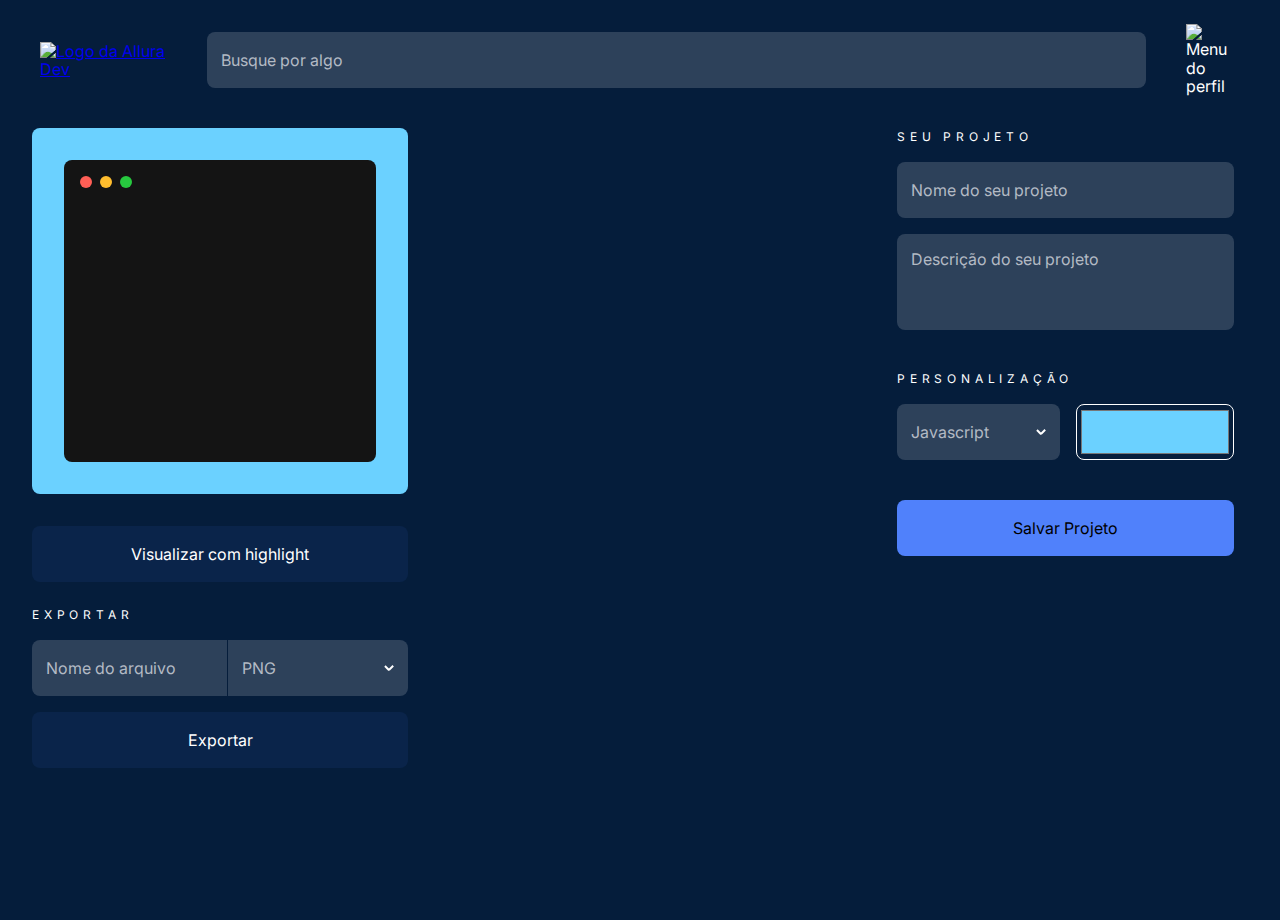
==== commit 58784de1: "Adding export as image feature for png, jpg and jpeg" ====
--- a/index.html
+++ b/index.html
@@ -14,6 +14,7 @@
         <link href="assets/css/menu.css" rel="stylesheet">
         <link href="assets/css/sidebar.css" rel="stylesheet">
         <link href="assets/css/screen.css" rel="stylesheet">
+        <link href="assets/css/export.css" rel="stylesheet">
         <link rel="stylesheet" href="https://cdnjs.cloudflare.com/ajax/libs/highlight.js/10.7.2/styles/monokai-sublime.min.css">
     </head>
     <body>
@@ -77,6 +78,30 @@
                     </pre>
                 </div>
                 <input type="submit" value="Visualizar com highlight" class="screen__vizualize">
+                <section class="export">
+                    <p class="title">Exportar</p>
+                    <div class="export__form">
+                        <div class="export__area">
+                            <input type="text" placeholder="Nome do arquivo" class="export__input">
+                            <div class="export__personalization">
+                                <div class="custom-select-wrapper export__select">
+                                    <div class="custom-select">
+                                        <div class="custom-select__trigger"><span>PNG</span>
+                                            <div class="arrow"></div>
+                                        </div>
+                                        <div class="custom-options">
+                                            <span class="custom-option selected" data-value="0">PNG</span>
+                                            <span class="custom-option" data-value="1">JPEG</span>
+                                            <span class="custom-option" data-value="1">JPG</span>
+                                            <span class="custom-option" data-value="1">SVG</span>
+                                        </div>
+                                    </div>
+                                </div>
+                            </div>
+                        </div>
+                        <input type="submit" value="Exportar" class="export__btn">
+                    </div>
+                </section>
             </section>
             <nav class="sidebar right_container">
                 <section class="sidebar__navigation">
@@ -88,7 +113,7 @@
                         <div class="sidebar__personalization">
                             <div class="custom-select-wrapper sidebar__select">
                                 <div class="custom-select">
-                                    <div class="custom-select__trigger"><span>Javascript</span>
+                                    <div class="custom-select__trigger sidebar__selected"><span>Javascript</span>
                                         <div class="arrow"></div>
                                     </div>
                                     <div class="custom-options">
@@ -111,5 +136,8 @@
         <script src="assets/js/colorpick.js"></script>
         <script src="https://cdnjs.cloudflare.com/ajax/libs/highlight.js/10.7.2/highlight.min.js"></script>
         <script src="assets/js/index.js"></script>
+        <script src="assets/js/html2canvas.min.js"></script>
+        <script src="assets/js/canvas2svg.js"></script>
+        <script src="assets/js/export.js"></script>
     </body>
 </html>--- a/assets/css/screen.css
+++ b/assets/css/screen.css
@@ -67,7 +67,7 @@
 }
 
 .screen__vizualize {
-    margin-top: 1.5rem;
+    margin: 1.5rem 0 1.5rem 0;
     height: 56px;
     border-radius: 8px;
     height: 56px;
--- a/assets/css/export.css
+++ b/assets/css/export.css
@@ -0,0 +1,117 @@
+.export {
+    display: flex;
+    flex-direction: column;
+}
+
+.export__form {
+    display: flex;
+    width: 100%;
+    margin-top: 1rem;
+}
+
+.export__area {
+    display: flex;
+    width: 70%;
+}
+
+.export__input {
+    background: rgba(255, 255, 255, 0.16);
+    border-radius: 8px 0 0 8px;
+    width: 50%;
+    height: 56px;
+    border: none;
+    padding: 0 0 0 14px;
+    color: var(--branco);
+}
+
+.export__input:hover, .export__select:hover {
+    background: rgba(255, 255, 255, 0.24);
+}
+
+.export__personalization {
+    display: flex;
+    justify-content: space-between;
+    width: 50%;
+}
+
+.export__select {
+    background: rgba(255, 255, 255, 0.16);
+    border-radius: 0 8px 8px 0;
+    margin-left: 1px;
+    height: 56px;
+    border: none;
+    padding: 0 0 0 14px;
+    color: var(--branco);
+    margin-right: 1rem;
+    width: -moz-available;          /* WebKit-based browsers will ignore this. */
+    width: -webkit-fill-available;  /* Mozilla-based browsers will ignore this. */
+    width: fill-available;
+    padding: 0 14px 0 14px;
+
+    color: var(--branco);
+}
+
+.export__btn {
+    height: 56px;
+    border-radius: 8px;
+    height: 56px;
+    border: none;
+    padding: 0 14px 0 14px;
+    color: var(--branco);
+    background: rgba(80, 129, 251, 0.08);
+    /* overflow-x: hidden;
+    overflow-y: auto; */
+    width: 30%;
+}
+
+.export__btn:hover {
+    background: rgba(80, 129, 251, 0.16);
+}
+
+.export__btn:active {
+    background: rgba(80, 129, 251, 0.16);
+    border: 4px solid rgba(80, 129, 251, 0.24);
+}
+
+
+@media screen and (max-width:1439px) {
+    .export__form {
+        flex-direction: column;
+    }
+
+    .export__area {
+        display: flex;
+        width: 100%;
+    }
+
+    .export__select {
+        margin: 0 0 1rem 1px;
+    }
+
+    .export__btn {
+        width: 100%;
+    }
+}
+
+@media screen and (max-width:540px) {
+    .export__area {
+        display: flex;
+        flex-direction: column;
+    }
+
+    .export__personalization {
+        width: 100%;
+    }
+
+    .export__input, .export__select {
+        width: -moz-available;          /* WebKit-based browsers will ignore this. */
+        width: -webkit-fill-available;  /* Mozilla-based browsers will ignore this. */
+        width: fill-available;
+        border-radius: 8px;
+        margin-bottom: 1rem;
+    }
+
+    .export__select {
+        margin-left: 0;
+    }
+}